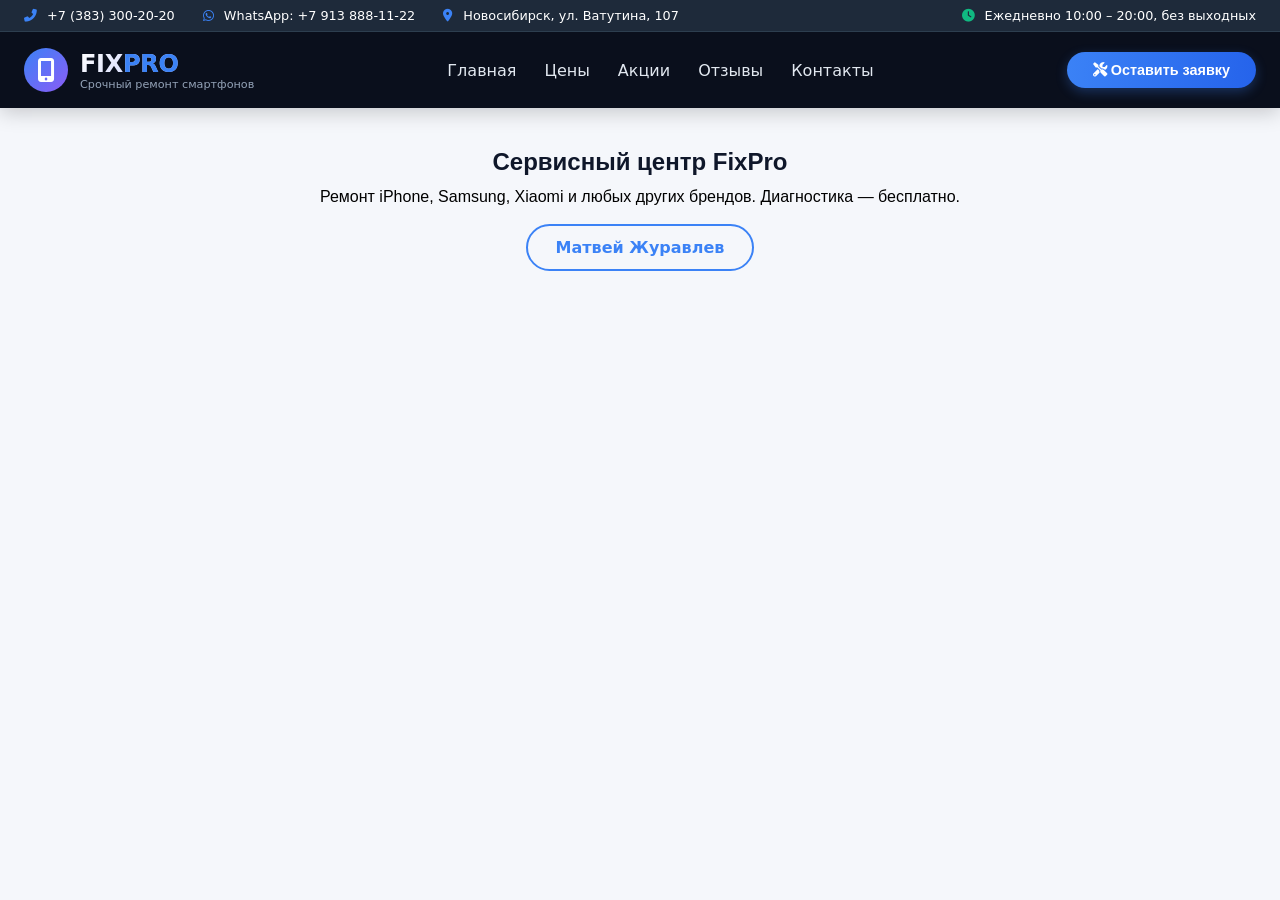
==== service.html @ 3025390f "Add files via upload" ====
<!DOCTYPE html>
<html lang="ru">
<head>
    <meta charset="UTF-8">
    <meta name="viewport" content="width=device-width, initial-scale=1.0">
    <title>Шапка для сервиса ремонта смартфонов</title>
    <style>
        * {
            margin: 0;
            padding: 0;
            box-sizing: border-box;
        }

        body {
            font-family: 'Segoe UI', 'Inter', system-ui, -apple-system, sans-serif;
            background: #f5f7fb;
        }

        /* ШАПКА ДЛЯ ТЕМЫ "РЕМОНТ СМАРТФОНОВ" */
        .repair-header {
            background: #0a0f1c;
            color: white;
            box-shadow: 0 4px 20px rgba(0, 0, 0, 0.2);
            position: sticky;
            top: 0;
            z-index: 100;
        }

        /* Верхняя информационная строка */
        .top-info {
            background: #1e2a3a;
            font-size: 0.8rem;
            padding: 8px 0;
            border-bottom: 1px solid #2d3e4f;
        }

        .container {
            max-width: 1300px;
            margin: 0 auto;
            padding: 0 24px;
        }

        .top-flex {
            display: flex;
            justify-content: space-between;
            flex-wrap: wrap;
            gap: 12px;
        }

        .contacts i {
            margin-right: 6px;
            color: #3b82f6;
        }

        .contacts span {
            margin-right: 24px;
        }

        .work-hours i {
            margin-right: 6px;
            color: #10b981;
        }

        /* Основная шапка */
        .main-nav {
            padding: 16px 0;
        }

        .nav-flex {
            display: flex;
            justify-content: space-between;
            align-items: center;
            flex-wrap: wrap;
            gap: 20px;
        }

        .logo-block {
            display: flex;
            align-items: center;
            gap: 12px;
        }

        .logo-icon {
            background: linear-gradient(135deg, #3b82f6, #8b5cf6);
            width: 44px;
            height: 44px;
            border-radius: 30px;
            display: flex;
            align-items: center;
            justify-content: center;
            font-size: 24px;
        }

        .logo-text h1 {
            font-size: 1.5rem;
            font-weight: 700;
            letter-spacing: -0.3px;
            background: linear-gradient(135deg, #ffffff, #94a3f8);
            -webkit-background-clip: text;
            background-clip: text;
            color: transparent;
        }

        .logo-text p {
            font-size: 0.7rem;
            color: #94a3b8;
        }

        /* Меню */
        .menu ul {
            display: flex;
            list-style: none;
            gap: 28px;
        }

        .menu a {
            text-decoration: none;
            color: #e2e8f0;
            font-weight: 500;
            transition: 0.2s;
        }

        .menu a:hover {
            color: #3b82f6;
        }

        /* Кнопка заказа */
        .order-btn {
            background: linear-gradient(95deg, #3b82f6, #2563eb);
            border: none;
            padding: 10px 26px;
            border-radius: 40px;
            color: white;
            font-weight: 700;
            cursor: pointer;
            transition: 0.2s;
            font-size: 0.9rem;
            box-shadow: 0 4px 12px rgba(59,130,246,0.3);
        }

        .order-btn:hover {
            transform: scale(1.02);
            background: linear-gradient(95deg, #2563eb, #1d4ed8);
        }

        /* Адаптив */
        @media (max-width: 800px) {
            .nav-flex {
                flex-direction: column;
                align-items: stretch;
            }
            .menu ul {
                justify-content: center;
                flex-wrap: wrap;
                gap: 18px;
            }
            .order-btn {
                align-self: center;
            }
            .top-flex {
                flex-direction: column;
                text-align: center;
            }
        }

                .swipe {
            background: transparent;
            border: 2px solid #3b82f6;
            padding: 12px 28px;
            border-radius: 40px;
            cursor: pointer;
            transition: 0.2s;
        }

        .swipe a {
            text-decoration: none;
            color: #3b82f6;
            font-weight: 600;
            font-size: 1rem;
            font-family: system-ui;
        }

        .swipe:hover {
            background: #3b82f6;
            border-color: #3b82f6;
        }

        .swipe:hover a {
            color: white;
        }
    </style>
    <link rel="stylesheet" href="https://cdnjs.cloudflare.com/ajax/libs/font-awesome/6.0.0-beta3/css/all.min.css">
</head>
<body>
    <!-- ШАПКА ДЛЯ СЕРВИСА РЕМОНТА СМАРТФОНОВ (вторая тема) -->
    <header class="repair-header">
        <div class="top-info">
            <div class="container top-flex">
                <div class="contacts">
                    <span><i class="fas fa-phone-alt"></i> +7 (383) 300-20-20</span>
                    <span><i class="fab fa-whatsapp"></i> WhatsApp: +7 913 888-11-22</span>
                    <span><i class="fas fa-map-marker-alt"></i> Новосибирск, ул. Ватутина, 107</span>
                </div>
                <div class="work-hours">
                    <i class="fas fa-clock"></i> Ежедневно 10:00 – 20:00, без выходных
                </div>
            </div>
        </div>

        <div class="main-nav">
            <div class="container nav-flex">
                <div class="logo-block">
                    <div class="logo-icon">
                        <i class="fas fa-mobile-alt"></i>
                    </div>
                    <div class="logo-text">
                        <h1>FIX<span style="color:#3b82f6;">PRO</span></h1>
                        <p>Срочный ремонт смартфонов</p>
                    </div>
                </div>

                <nav class="menu">
                    <ul>
                        <li><a href="#">Главная</a></li>
                        <li><a href="#">Цены</a></li>
                        <li><a href="#">Акции</a></li>
                        <li><a href="#">Отзывы</a></li>
                        <li><a href="#">Контакты</a></li>
                    </ul>
                </nav>

                <button class="order-btn" onclick="alert('Форма оформления заявки на ремонт')">
                    <i class="fas fa-tools"></i> Оставить заявку
                </button>
            </div>
        </div>
    </header>

    <!-- Просто пример контента для наглядности -->
    <main style="padding: 40px 24px; text-align: center; font-family: sans-serif;">
        <h2 style="color: #0f172a;">Сервисный центр FixPro</h2>
        <p style="margin-top: 12px;">Ремонт iPhone, Samsung, Xiaomi и любых других брендов. Диагностика — бесплатно.</p>

        <br>
    <button class="swipe"><a href="index.html">Матвей Журавлев</a></button>
    </main>
</body>
</html>
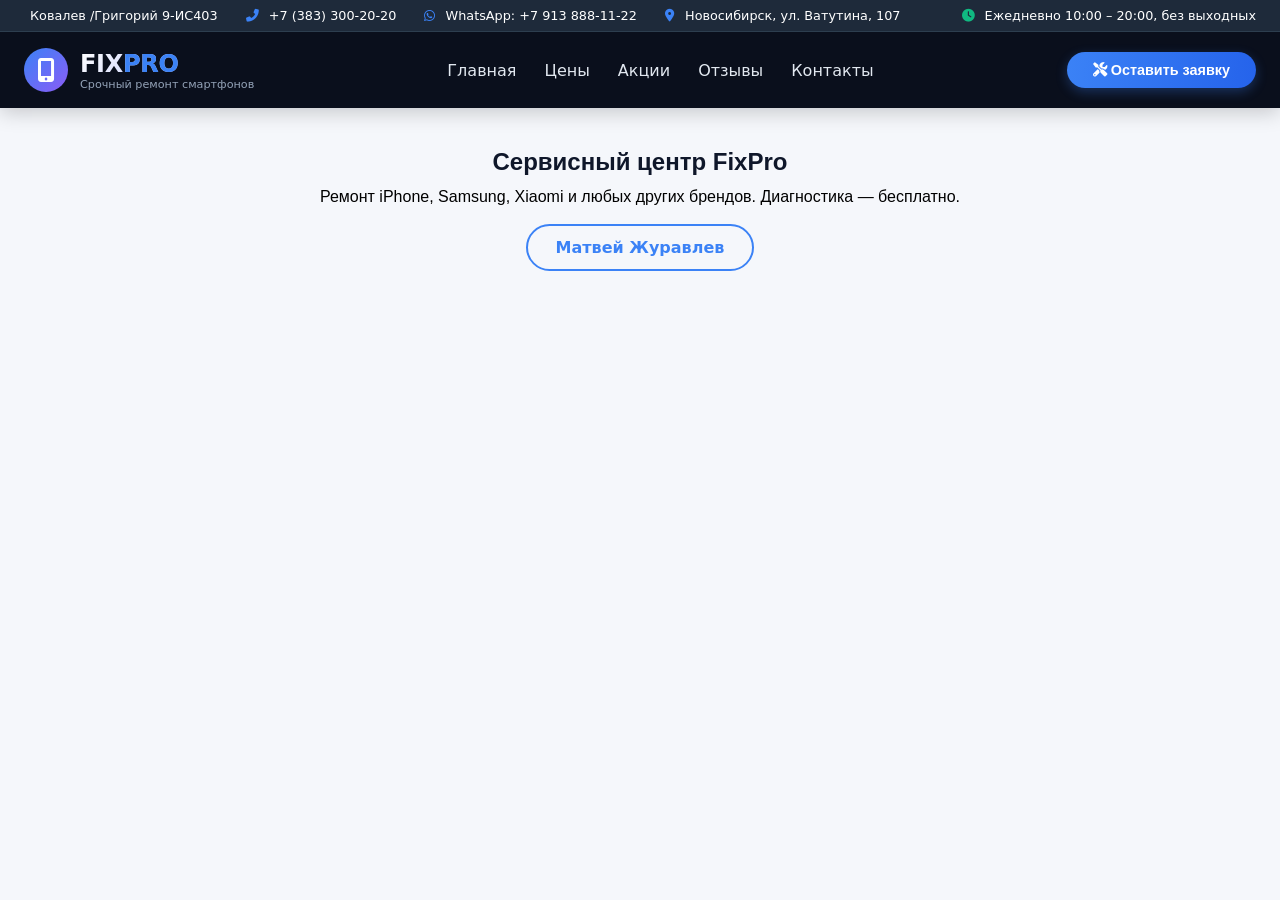
==== commit 649564c1: "Update service.html" ====
--- a/service.html
+++ b/service.html
@@ -197,6 +197,7 @@
         <div class="top-info">
             <div class="container top-flex">
                 <div class="contacts">
+                    <span><i class=></i> Ковалев /Григорий 9-ИС403</span>
                     <span><i class="fas fa-phone-alt"></i> +7 (383) 300-20-20</span>
                     <span><i class="fab fa-whatsapp"></i> WhatsApp: +7 913 888-11-22</span>
                     <span><i class="fas fa-map-marker-alt"></i> Новосибирск, ул. Ватутина, 107</span>
@@ -245,4 +246,4 @@
     <button class="swipe"><a href="index.html">Матвей Журавлев</a></button>
     </main>
 </body>
-</html>+</html>
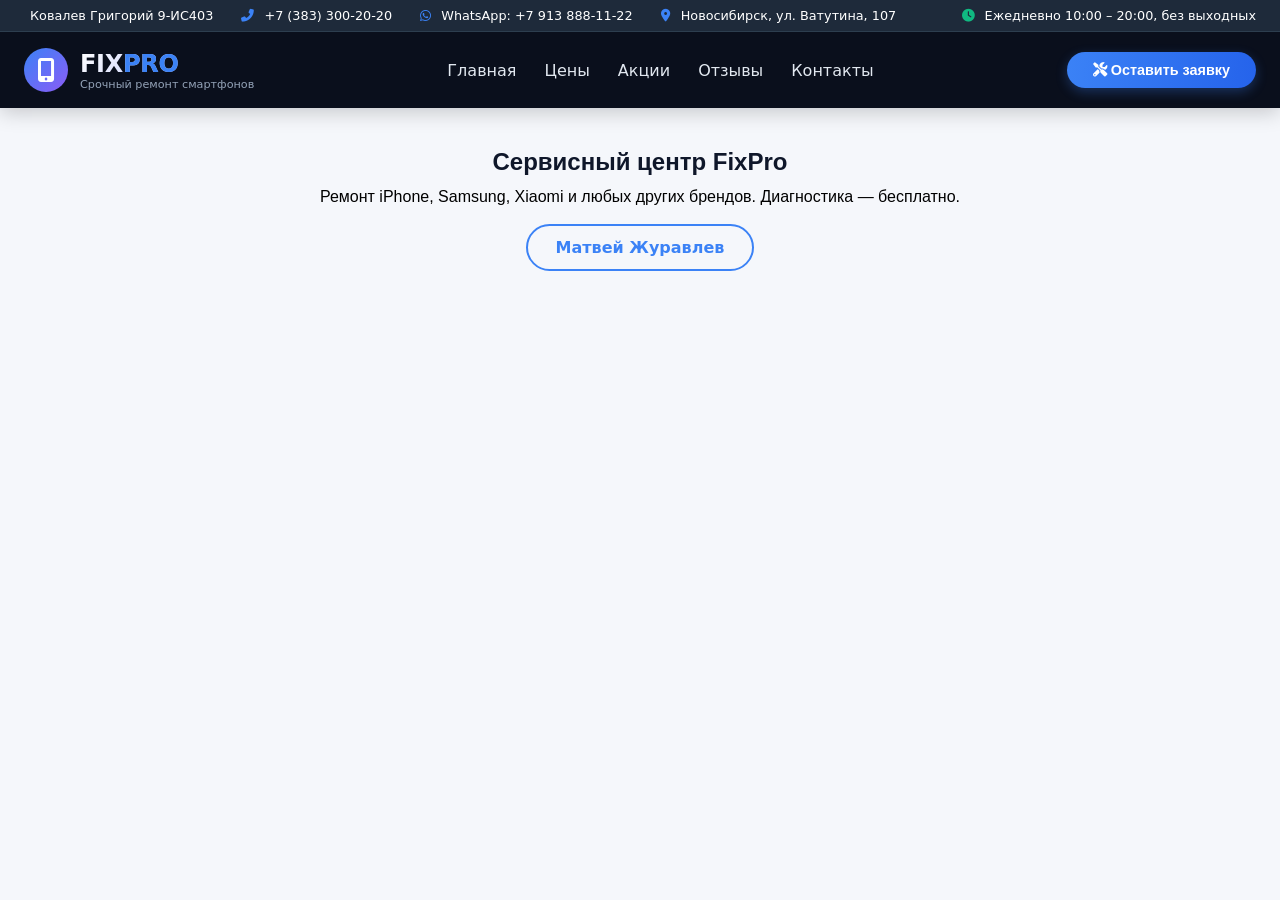
==== commit f07c3e88: "Update service.html" ====
--- a/service.html
+++ b/service.html
@@ -197,7 +197,7 @@
         <div class="top-info">
             <div class="container top-flex">
                 <div class="contacts">
-                    <span><i class=></i> Ковалев /Григорий 9-ИС403</span>
+                    <span><i class=></i> Ковалев Григорий 9-ИС403</span>
                     <span><i class="fas fa-phone-alt"></i> +7 (383) 300-20-20</span>
                     <span><i class="fab fa-whatsapp"></i> WhatsApp: +7 913 888-11-22</span>
                     <span><i class="fas fa-map-marker-alt"></i> Новосибирск, ул. Ватутина, 107</span>
